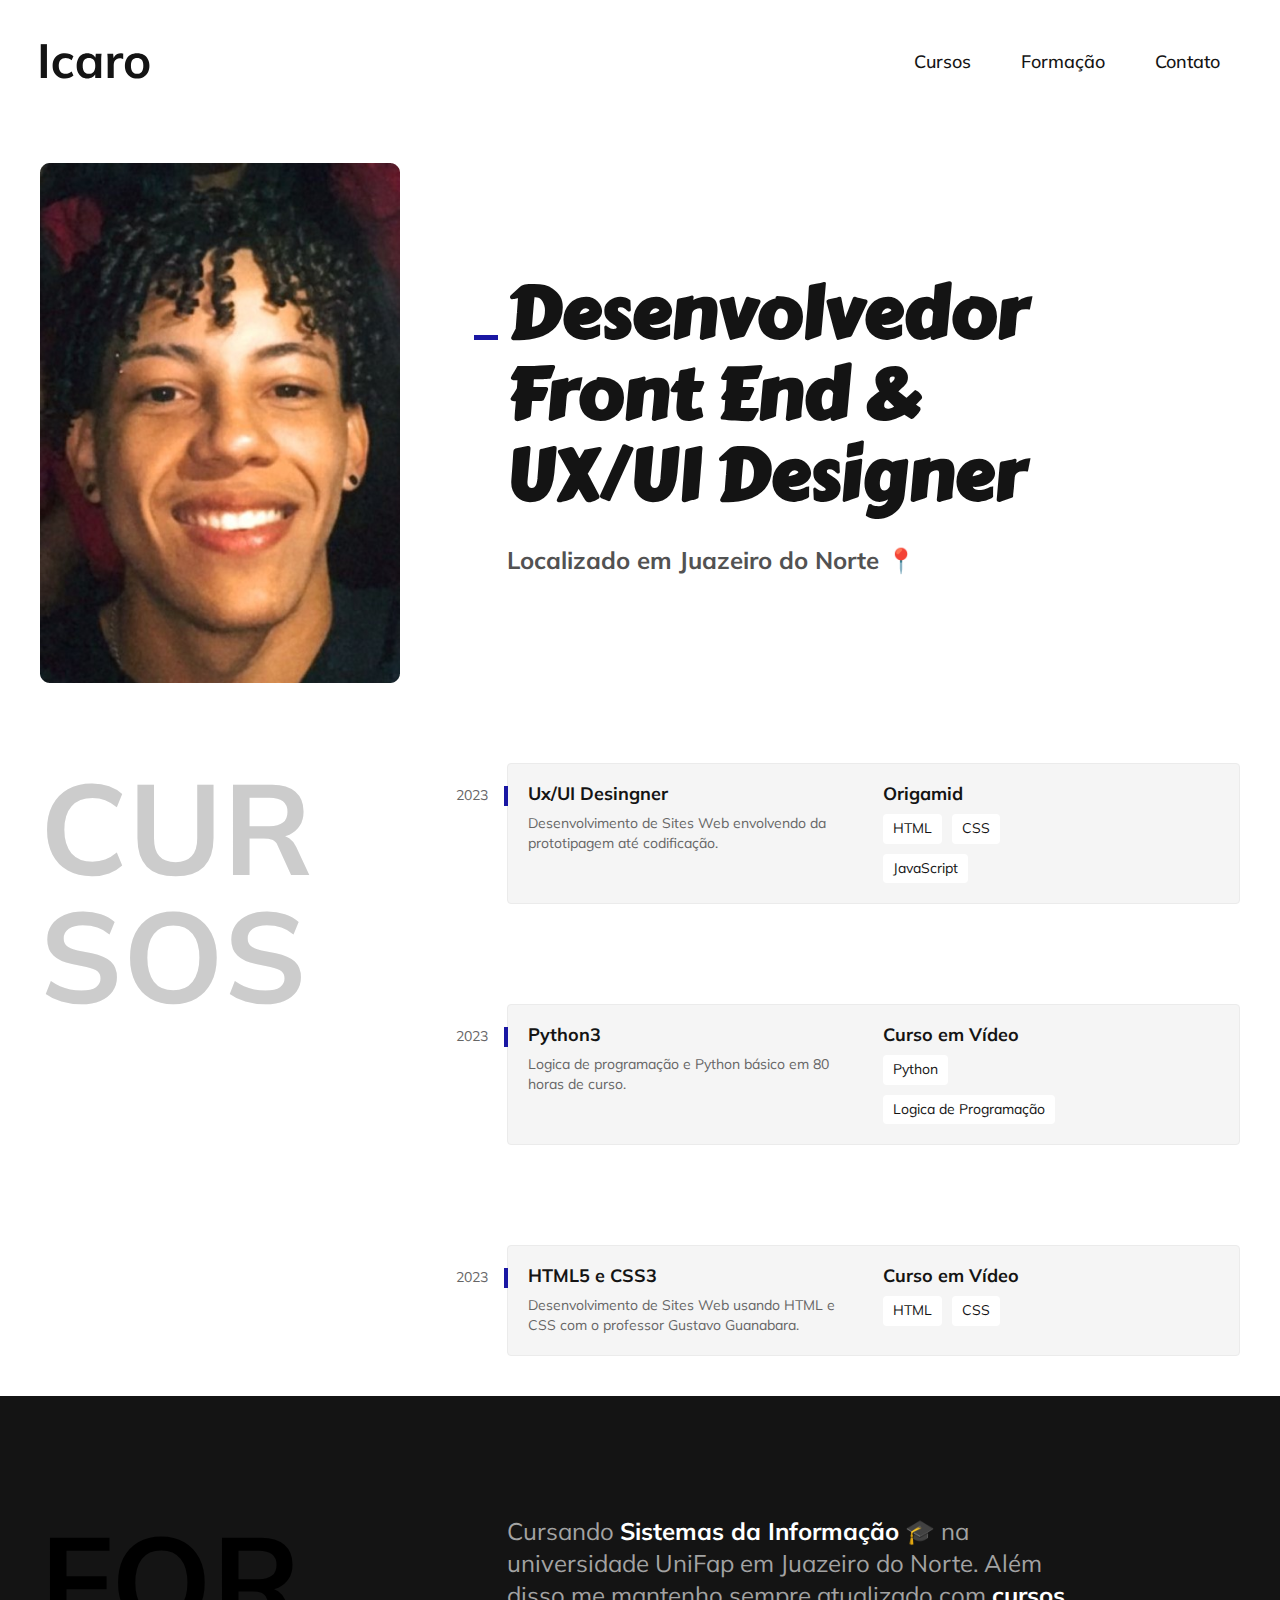
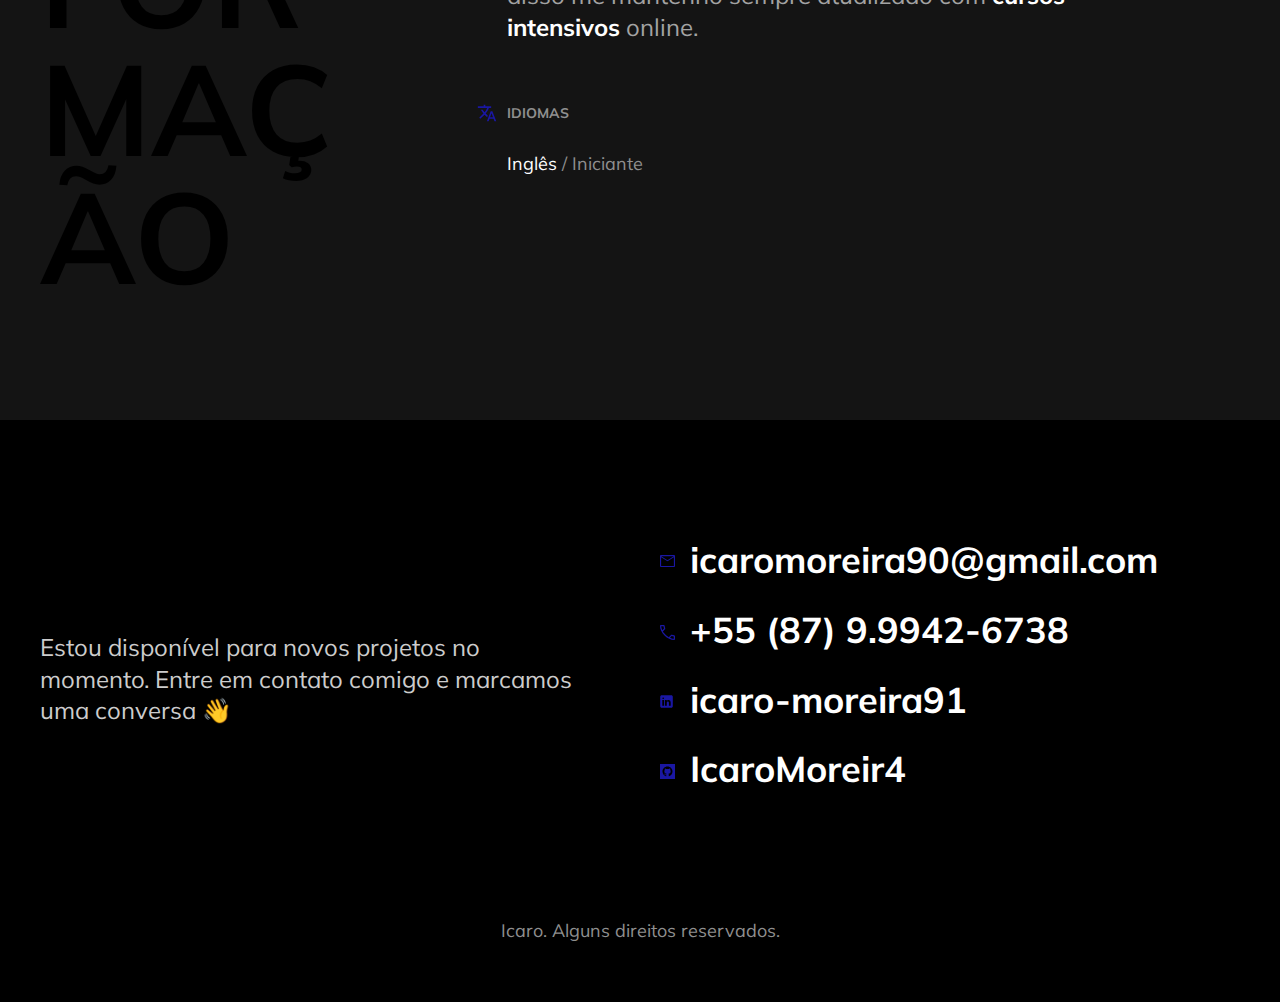
==== html/index.html @ b4c39772 "Primeiro commit" ====
<!DOCTYPE html>
<html lang="pt-br">
<head>
    <meta charset="UTF-8">
    <meta name="viewport" content="width=device-width, initial-scale=1.0">
    <title>Icaro - Desenvolvedor e Designer</title>
    <meta name="description" content="Desenvolvedor Front End & UX/UI Designer Localizado em Juazeiro do Norte">
    <link rel="stylesheet" href="/css/style.css">
    <link rel="shortcut icon" href="/img/favicon.svg" type="image/x-icon">
</head>
<body>
    <header class="header">
        <img src="/img/logo.svg" alt="icaro" width="110" height="35">
        <nav>
            <ul class="header-menu">
                <li><a href="#cursos">Cursos</a></li>
                <li><a href="#formacao">Formação</a></li>
                <li><a href="#contato">Contato</a></li>
            </ul>
        </nav>
    </header>

    <main class="intoducao">
        <img src="/img/foto_minha.png" alt="foto de Icaro" width="360" height="520">
        <div>
            <h1>Desenvolvedor<br>Front End &<br>UX/UI Designer</h1>
            <p>Localizado em Juazeiro do Norte 📍</p>
        </div>
    </main>

    <section class="cursos" aria-label="Cursos" id="cursos">

        <h2 class="subtitulo">Cursos</h2>

        <div class="cursos-item">
            <span class="cursos-item_ano">2023</span>
            <h3 class="cursos-item_titulo">Ux/UI Desingner</h3>
            <span class="cursos-item_titulo">Origamid</span>
            <p class="cursos-item_texto">Desenvolvimento de Sites Web envolvendo da prototipagem até codificação.</p>
            <ul class="cursos-item_habilidades">
                <li>HTML</li>
                <li>CSS</li>
                <li>JavaScript</li>
            </ul>
        </div>

        <div class="cursos-item">
            <span class="cursos-item_ano">2023</span>
            <h3 class="cursos-item_titulo">Python3</h3>
            <span class="cursos-item_titulo">Curso em Vídeo</span>
            <p class="cursos-item_texto">Logica de programação e Python básico em 80 horas de curso.</p>
            <ul class="cursos-item_habilidades">
                <li>Python</li>
                <li>Logica de Programação</li>
            </ul>
        </div>

        <div class="cursos-item">
            <span class="cursos-item_ano">2023</span>
            <h3 class="cursos-item_titulo">HTML5 e CSS3</h3>
            <span class="cursos-item_titulo">Curso em Vídeo</span>
            <p class="cursos-item_texto">Desenvolvimento de Sites Web usando HTML e CSS com o professor Gustavo Guanabara.</p>
            <ul class="cursos-item_habilidades">
                <li>HTML</li>
                <li>CSS</li>
            </ul>
        </div>
        
    </section>

    <section class="formacao" id="formacao" aria-label="Formação">
        <div class="formacao-container">
            <h2 class="subtitulo">Formação</h2>
            
            <div>
                <p class="formcao-texto">Cursando <strong>Sistemas da Informação</strong> 🎓 na universidade UniFap em Juazeiro do Norte. Além disso me mantenho sempre atualizado com <strong>cursos intensivos</strong> online.
                </p>

                <div class="formacao-extra">
                    <div class="idiomas">
                        <h3>Idiomas</h3>
                        <ul>
                            <li>Inglês <span>/ Iniciante</span></li>
                        </ul>
                    </div>
                </div>
            </div>
        </div>
    </section>

    <footer class="footer" id="contato" aria-label="Contato">
        <div class="footer-container">
            <p class="footer-texto">Estou disponível para novos projetos no momento. Entre em contato comigo e marcamos uma conversa 👋</p>
            <ul class="footer-contato">
                <li class="email">icaromoreira90@gmail.com</li>
                <li class="telefone"><a href="https://wa.me/+5587999426738" target="_blank">+55 (87) 9.9942-6738</a></li>
                <li class="linkedin"><a href="https://www.linkedin.com/in/icaro-moreira91/" target="_blank">icaro-moreira91</a></li>
                <li class="github"><a href="https://github.com/IcaroMoreir4" target="_blank">IcaroMoreir4</a></li>
            </ul>
            <p class="footer-copy">
                Icaro. Alguns direitos reservados.
            </p>
        </div>
    </footer>

</body>
</html>
---- css/style.css ----
@import '/css/global.css';
@import '/css/header.css';
@import '/css/intoducao.css';
@import '/css/cursos.css';
@import '/css/formacao.css';
@import '/css/footer.css';
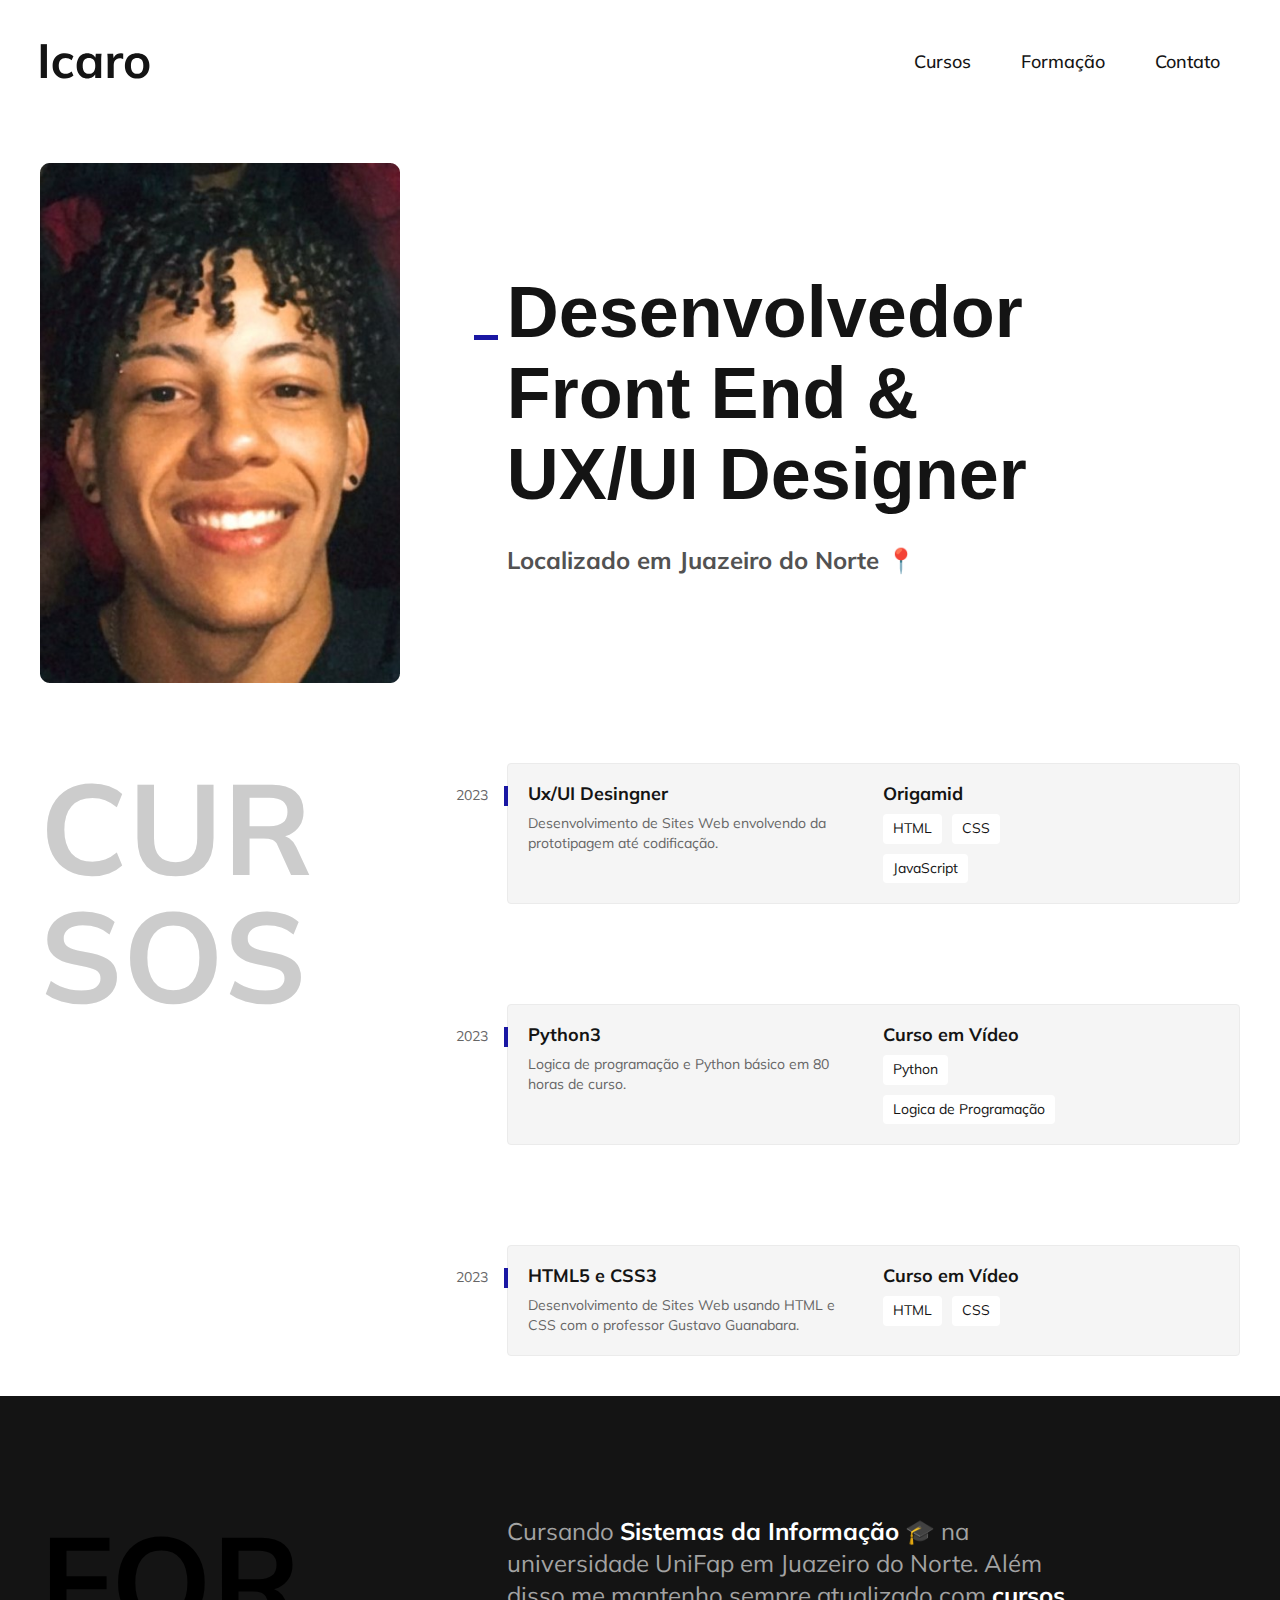
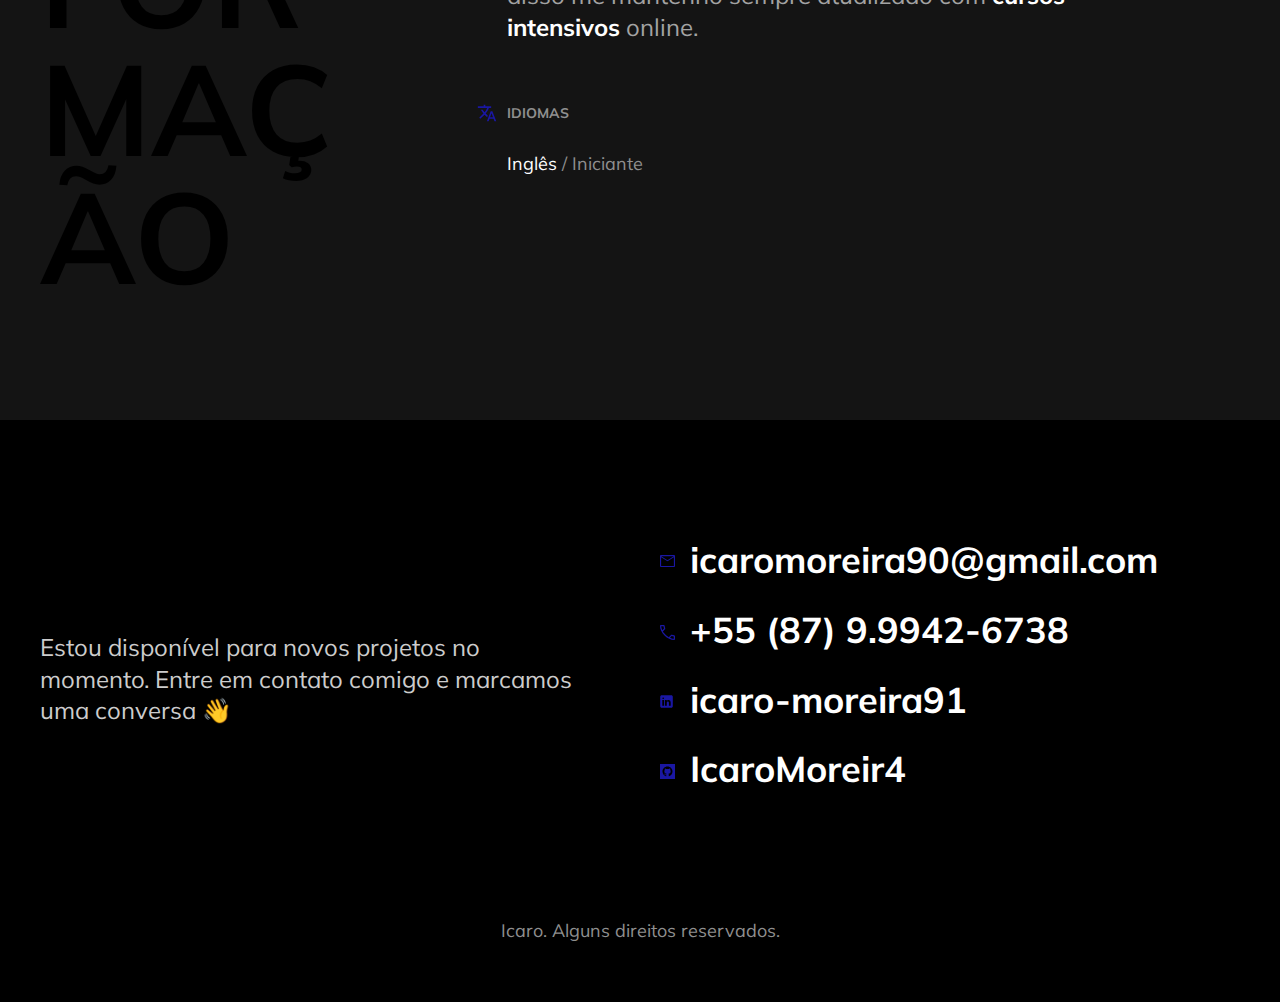
==== commit cd35a837: "Segundo Commit" ====
--- a/html/index.html
+++ b/html/index.html
@@ -5,7 +5,7 @@
     <meta name="viewport" content="width=device-width, initial-scale=1.0">
     <title>Icaro - Desenvolvedor e Designer</title>
     <meta name="description" content="Desenvolvedor Front End & UX/UI Designer Localizado em Juazeiro do Norte">
-    <link rel="stylesheet" href="/css/style.css">
+    <link rel="stylesheet" href="/css/style.min.css">
     <link rel="shortcut icon" href="/img/favicon.svg" type="image/x-icon">
 </head>
 <body>
--- a/css/style.min.css
+++ b/css/style.min.css
@@ -0,0 +1 @@
+@import url(https://fonts.googleapis.com/css2?family=Mulish:ital,wght@0,200;0,300;0,400;0,500;0,600;0,700;0,800;0,900;0,1000;1,200;1,300;1,400;1,500;1,600;1,700;1,800;1,900;1,1000&family=Outfit:wght@100;400;700&display=swap);body{margin:0;font-family:Mulish,sans-serif;color:#141414}h1,h2,h3,p{margin:0}ul{margin:0;padding:0;list-style:none}img{max-width:100%;height:auto;display:block}.subtitulo{font-size:8rem;line-height:1;text-transform:uppercase;word-break:break-all;max-width:4ch}@media (max-width:800px){.subtitulo{font-size:4rem;text-transform:capitalize;max-width:initial!important}}.header{max-width:1200px;margin:0 auto;padding:40px 20px;display:flex;justify-content:space-between;align-items:center}.header-menu{display:flex;flex-wrap:wrap;gap:10px;justify-content:center}.header-menu a{font-size:1.125rem;line-height:1.3;padding:10px 20px;text-decoration:none;color:#141414;display:block;font-weight:500}.header-menu a:hover{font-weight:800;transform:scale(1.08)}@media (max-width:700px){.header{flex-direction:column;gap:40px;padding:20px}.header a{background-color:#f5f5f5;border-radius:4px}}.intoducao{max-width:1200px;padding:40px 20px;margin:0 auto;display:grid;grid-template-columns:1fr 2fr;gap:100px;align-items:center}.intoducao h1{font-size:4.5rem;line-height:1.125;margin-bottom:30px;font-family:'Carter One',sans-serif;position:relative}.intoducao h1::before{content:"";display:block;width:24px;height:5px;background-image:url('/img/detalhe-titulo.svg');position:absolute;top:63px;left:-33px}.intoducao p{color:#525252;font-size:1.5rem;font-weight:700}@media (max-width:1000px){.intoducao h1{font-size:3rem}.intoducao h1::before{width:20px;height:4px;top:40px;left:-30px}.intoducao p{font-size:1.3rem;font-weight:600}}@media (max-width:800px){.intoducao{grid-template-columns:1fr 1fr;gap:40px}.intoducao h1{font-size:2.8rem}.intoducao h1::before{top:45px;left:-20px;width:4px;height:20px}}@media (max-width:400px){.intoducao{grid-template-columns:1fr}.intoducao h1{font-size:2.5rem}.intoducao img{display:none}.intoducao h1::before{top:45px;left:-13px;width:4px;height:20px}.intoducao p{font-size:1rem}}.cursos{max-width:1200px;padding:40px 20px;margin:0 auto;display:grid;grid-template-columns:1fr 2fr;gap:100px}.cursos .subtitulo{color:#ccc;grid-column:1;grid-row:1/span 3}.cursos-item{display:grid;grid-template-columns:1fr 1fr;padding:20px;background-color:#f5f5f5;border:1px solid #ebebeb;border-radius:4px;position:relative;gap:10px 20px}.cursos-item::before{content:'';display:block;height:20px;width:4px;position:absolute;background-image:url('/img/detalhe-titulo.svg');top:22px;left:-4px}.cursos-item_ano{position:absolute;top:22px;left:-100px;color:#666;font-size:.875rem;width:80px;text-align:right}.cursos-item_titulo{font-size:1.125rem;line-height:1.1;font-weight:700}.cursos-item_texto{font-size:.875rem;line-height:1.4;color:#666}.cursos-item_habilidades{display:flex;flex-wrap:wrap;gap:10px;align-content:start;max-width:20ch}.cursos-item_habilidades li{font-size:.875rem;line-height:1.4;border-radius:4px;background-color:#fff;padding:5px 10px}@media (max-width:800px){.cursos{grid-template-columns:1fr;gap:40px}.cursos .subtitulo{color:#141414}.cursos-item_ano{position:initial;order:1;width:initial;text-align:left}.cursos-item_ano::before{content:"Ano: "}}@media (max-width:400px){.cursos-item{grid-template-columns:1fr}}.formacao{background-color:#141414;color:#fff}.formacao-container{max-width:1200px;padding:120px 20px;margin:0 auto;display:grid;grid-template-columns:1fr 2fr;gap:100px}.formacao .subtitulo{color:#000;max-width:5ch}.formcao-texto{font-size:1.5rem;line-height:1.33;max-width:40ch;margin-bottom:60px;color:#a3a3a3}.formcao-texto strong{color:#fff}.formacao-extra h3{font-size:.875rem;line-height:1.4;color:#8f8f8f;text-transform:uppercase;margin-bottom:30px;position:relative}.formacao-extra h3::before{content:"";display:block;width:20px;height:18px;background:url("/img/idiomas.svg") no-repeat center center;position:absolute;left:-30px}.formacao-extra li{font-size:1.125rem;line-height:1.1;margin-bottom:20px}.formacao-extra span{color:#8f8f8f}@media (max-width:800px){.formacao-container{grid-template-columns:1fr;padding:60px 20px;gap:40px}.formacao .subtitulo{color:#fff}.formcao-texto{font-size:1.25rem}.formacao-extra h3::before{position:initial;margin-bottom:10px}}footer{background-color:#000}.footer-container{max-width:1200px;padding:120px 20px 60px 20px;margin:0 auto;display:grid;grid-template-columns:1fr 1fr;gap:100px;align-items:center}.footer-texto{font-size:1.5rem;line-height:1.33;color:#ccc}.footer-contato li{font-weight:700;font-size:2.25rem;line-height:1.1;color:#fff;margin-bottom:30px}.footer-contato a{color:#fff;text-decoration:none;display:inline-block}.footer-contato a:hover{transform:scale(1.1);color:#ccc}.footer-copy{grid-column:1/span 2;text-align:center;font-size:1.125rem;color:#8f8f8f}.footer .email{position:relative}.footer .email::before{content:"";display:block;position:absolute;width:15px;height:12px;background:url("/img/email.svg") no-repeat center center;left:-30px;top:15px}.footer .telefone{position:relative}.footer .telefone::before{content:"";display:block;position:absolute;width:15px;height:15px;background:url("/img/telefone.svg") no-repeat center center;left:-30px;top:15px}.footer .linkedin{position:relative}.footer .linkedin::before{content:"";display:block;position:absolute;width:13px;height:13px;background:url("/img/linkedin.svg") no-repeat center center;left:-30px;top:15px}.github{position:relative}.footer .github::before{content:"";display:block;position:absolute;width:15px;height:15px;background:url("/img/github.svg") no-repeat center center;left:-30px;top:15px}@media (max-width:800px){.footer-container{grid-template-columns:1fr;gap:40px}.footer-contato li{font-size:1.5rem}}